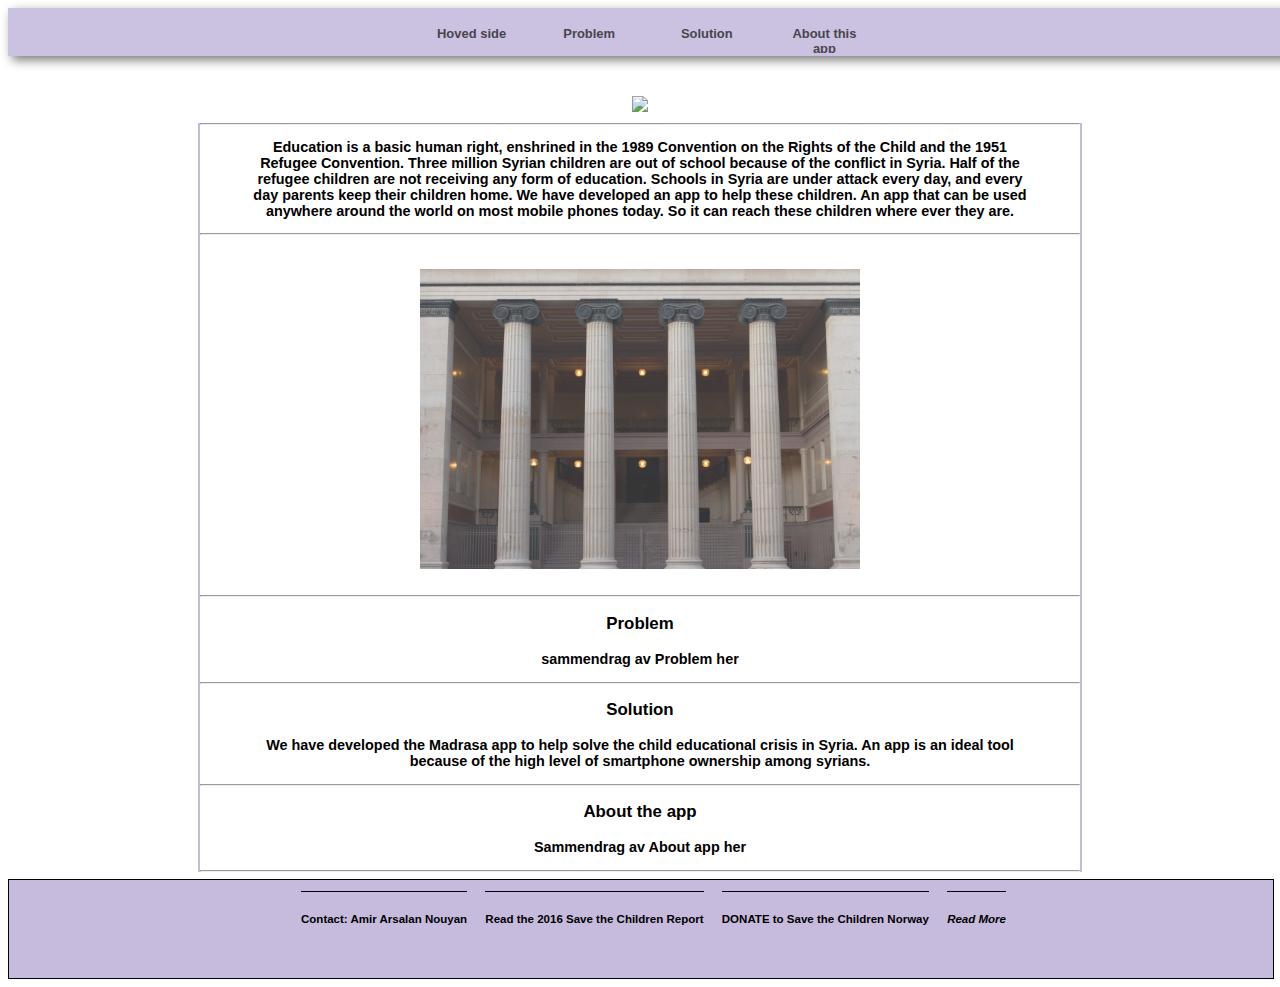
==== index.html @ 9a888bc0 "Fjernet Problem og app tekst" ====
<!DOCTYPE html>
<html lang="en">
<head>
    <meta charset="UTF-8">
    <meta name="viewport" content="width=device-width, initial-scale=1.0">
    <meta http-equiv="X-UA-Compatible" content="ie=edge">
    <link rel="stylesheet" type="text/css" href="testcss.css">
    <title>Document</title>
</head>
<body>
    
</body>
</html><!DOCTYPE html>
<html>
<head>
    <meta charset="utf-8">
    <link rel="stylesheet" type="text/css" href="style.css">
    <title>Madrasa</title>
</head>
<body>

    <nav><b>
            <ul>
                <li><b><a href="./hoved.html">Hoved side</b></a></li>
                <li><b><a href="#problem">Problem</b></a></li>
                <li><b><a href="#solution">Solution</b></a></li>
                <li><b><a href="#aboutapp">About this app</b></a></li>
                
            </ul>
        </nav>
    
       
        <header>
        <div class="bakgrunnh">
            <img src="header.jpg" class="header">
            </div>
            </header>
        
        <center class="container">
        <hr>
        <p>Education is a basic human right, enshrined in the 1989 Convention on the Rights of the Child and the 1951 Refugee Convention.

        Three million Syrian children are out of school because of the conflict in Syria. Half of the refugee children are not receiving any form of education. Schools in Syria are under attack every day, and every day parents keep their children home. 

        We have developed an app to help these children. An app that can be used anywhere around the world on most mobile phones today. So it can reach these children where ever they are.</p>
        <hr>
        
                     
        <div class= "bilder" align="center" >
            <img class="bilde" src="ruzired.jpg" alt="UZI">
            <img class="bilde" src="rlambo.jpg" alt="lambo">
            <img class="bilde" src="rjordan11.jpg" alt= "win like 96">
            <img class="bilde" src="rworld.jpg" alt = "world"></div>
            <hr>
        
            
        <h3 id="problem">Problem</h3>    
        <p>sammendrag av Problem her
        </p>
        <hr>
        
            
        <h3 id="solution">Solution</h3>    
        <p>We have developed the Madrasa app to help solve the child educational crisis in Syria. An app is an ideal tool because of the high level of smartphone ownership among syrians.</p>
        <hr>
        
        <h3 id="aboutapp">About the app</h3>
        <p>Sammendrag av About app her</p>
        <hr>
            
        </center>
        
        <footer>
            <center>
            <ul class="unordered" align="middle">
                <li><a href="https://www.facebook.com/profile.php?id=100009219853098" target="_blank"><strong>Contact:</strong> Amir Arsalan Nouyan</a></li>
                <li><a href="https://resourcecentre.savethechildren.net/node/13960/pdf/the_cost_of_war.pdf" target="_blank">Read the 2016 Save the Children Report</a></li>
                <li><a href="https://www.reddbarna.no/gi" target="_blank"><strong>DONATE</strong> to Save the Children Norway</a></li>
                <li><a href="/.readmore" target="_blank"><em>Read More</em></a></li>
            </ul></center>
		</footer>
                                                         
        <script src="scriptine.js"> </script>
        
</body>
</html>
---- testcss.css ----
body {
    background-color: white;
    text-align: center;
    font-size: 90%;
    font-family: sans-serif;
}

nav {
	position: fixed;
    overflow: hidden;
	background-color: #C6BBDD;
    width: 100vw;
    height: auto;
    opacity: 0.9;
    filter: alpha(opacity=90);
    box-shadow: 4px 4px 10px dimgrey;
    font-size: 90%;
    text-align: center;
}



nav li {
	display: inline-block;
	overflow: hidden;
    text-align: center;
    text-decoration: none;
	display: inline-block;
}



nav ul {
	padding:0;
	margin:0;
	position: relative;
	list-style: none;
	background-color: #C6BBDD;
	
}


nav li  {	
	color: #34313a;
	list-style: none;
	text-align: center;
	background-color: #C6BBDD;
	color: white;
	text-decoration: none;
	padding: 10px 10px;
}


a{
	padding-top: 6px;
	color: #34313a;
	float:left;
	display: inline-block;
	text-decoration: none;
	position: relative;
}


nav li a{
    margin: 2px;
	display: inline-block;
	height: 15px;
	width: 90px;
    color: #34313a;
}


nav li a:hover{
	margin-bottom: 3px;
	/*padding top makes sure the size does not grow in height*/
	padding-top:3px;
	background-color: #9975e5;
	border-radius: 10px;
	transition: all ease-in-out 300ms;
}

.container {
    margin-right: 15%;
    margin-left: 15%;
    border-left: 2px solid #C6BBDD;
    border-right: 2px solid #C6BBDD;
}

.bilde {
    width: 50%;
    height:300px;
    opacity: 0.8;
    filter: alpha(opacity=50);
    
}

.bilder{
    margin: auto;
    margin-bottom: 3%;
    padding-top: 3%;
    width: 100%;
}

.bakgrunnh {
    padding: auto;
    background-color: white;
    width: 100%;
    
}

.header {
    margin-top: 7%;
    float: center;
    width: 100vw;
}

hr {
    color: #C6BBDD; 
}

p {
    padding-left: 5%;
    padding-right: 5%;
    font-style: normal;
}

footer {
    width: 100%;
    height: auto;
    font-size: 80%;
    border: solid black 1px;
    background-color: #C6BBDD;
}

.unordered li {
    background-color: inherit;
    color: black;
    height: 45px;
    display: inline-block;
    margin-right: 15px;
    float: center;
    text-align: center;
    border-top: 1px groove black;
    margin-bottom: 1%;
    padding-top: 15px;
}

.unordered li a:hover{
    color: black;
	margin: 3px;
	padding-top: 3px;
	border-top: 1px solid;
	background-color: #9975e5;
	border-radius: 1px;
	transition: all ease-in-out 300ms;
}

.unordered li a:link {
    color: black;
}

.unordered li a:visited{
    color: #9975e5;
    background-color: azure;
}
---- style.css ----
body {
    background-color: white;
    text-align: center;
    font-size: 90%;
    font-family: sans-serif;
}

nav {
	position: fixed;
    overflow: hidden;
	background-color: #C6BBDD;
    width: 100vw;
    height: auto;
    opacity: 0.9;
    filter: alpha(opacity=90);
    box-shadow: 4px 4px 10px dimgrey;
    font-size: 90%;
    text-align: center;
}



nav li {
	display: inline-block;
	overflow: hidden;
    text-align: center;
    text-decoration: none;
	display: inline-block;
}



nav ul {
	padding:0;
	margin:0;
	position: relative;
	list-style: none;
	background-color: #C6BBDD;
	
}


nav li  {	
	color: #34313a;
	list-style: none;
	text-align: center;
	background-color: #C6BBDD;
	color: white;
	text-decoration: none;
	padding: 10px 10px;
}


a{
	padding-top: 6px;
	color: #34313a;
	float:left;
	display: inline-block;
	text-decoration: none;
	position: relative;
}


nav li a{
    margin: 2px;
	display: inline-block;
	height: 15px;
	width: 90px;
    color: #34313a;
}


nav li a:hover{
	margin-bottom: 3px;
	
	padding-top:3px;
	background-color: #9975e5;
	border-radius: 10px;
	transition: all ease-in-out 300ms;
}

.container {
    margin-right: 15%;
    margin-left: 15%;
    border-left: 2px solid #C6BBDD;
    border-right: 2px solid #C6BBDD;
}

.bilde {
    width: 50%;
    height:300px;
    opacity: 0.8;
    filter: alpha(opacity=50);
    
}

.bilder{
    margin: auto;
    margin-bottom: 3%;
    padding-top: 3%;
    width: 100%;
}

.bakgrunnh {
    padding: auto;
    background-color: white;
    width: 100%;
    
}

.header {
    margin-top: 7%;
    float: center;
    width: 100vw;
}

hr {
    color: #C6BBDD; 
}

p {
    padding-left: 5%;
    padding-right: 5%;
    font-style: normal;
}

footer {
    width: 100%;
    height: auto;
    font-size: 80%;
    border: solid black 1px;
    background-color: #C6BBDD;
}

.unordered li {
    background-color: inherit;
    color: black;
    height: 45px;
    display: inline-block;
    margin-right: 15px;
    
    text-align: center;
    border-top: 1px groove black;
    margin-bottom: 1%;
    padding-top: 15px;
}

.unordered li a:hover{
    color: black;
	margin: 3px;
	padding-top: 3px;
	border-top: 1px solid;
	background-color: #9975e5;
	border-radius: 1px;
	transition: all ease-in-out 300ms;
}

.unordered li a:link {
    color: black;
}

.unordered li a:visited{
    color: #9975e5;
    background-color: azure;
}
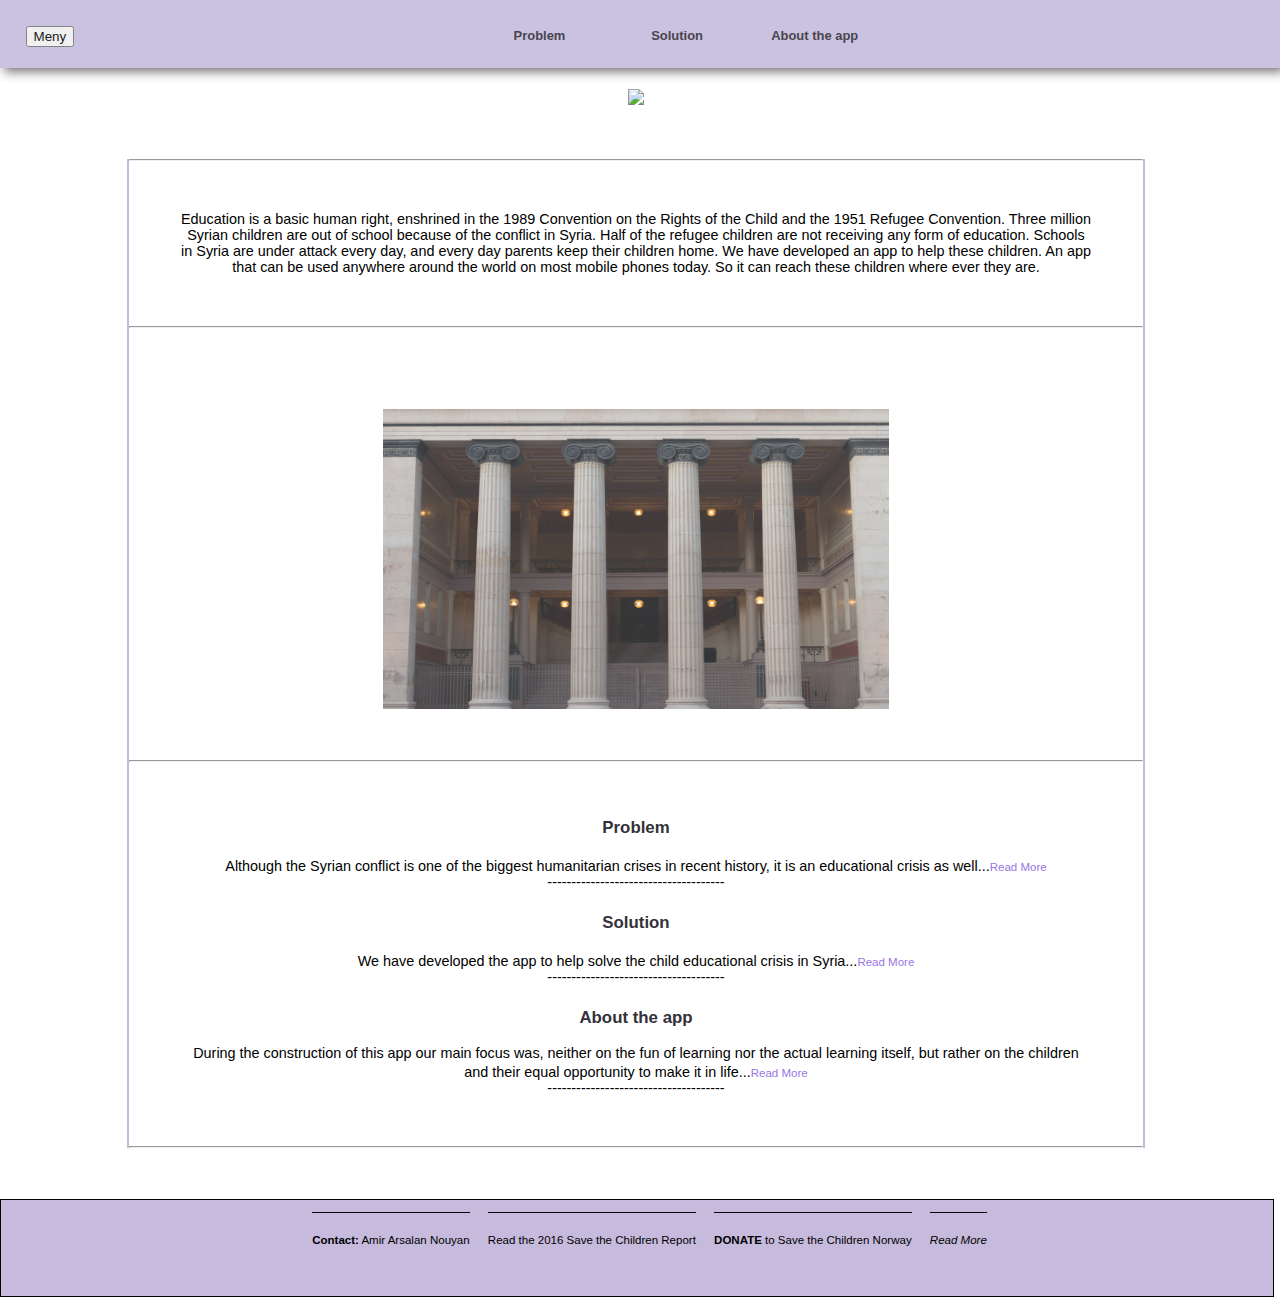
==== commit 5fb23c48: "Add files via upload" ====
--- a/index.html
+++ b/index.html
@@ -1,5 +1,26 @@
 <!DOCTYPE html>
 <html lang="en">
+<style>    
+    .dropdown {
+    position: relative;
+    display: inline-block;
+}
+
+.dropdown-content {
+    display: none;
+    position: absolute;
+    background-color: inherit;
+    min-width: 50px;
+    box-shadow: 4px 4px 10px dimgrey;
+    padding: 7px 7px;
+    z-index: 1;
+}
+
+.dropdown:hover .dropdown-content {
+    display: block;
+    z-index: 1;
+}
+</style>
 <head>
     <meta charset="UTF-8">
     <meta name="viewport" content="width=device-width, initial-scale=1.0">
@@ -14,19 +35,30 @@
 <html>
 <head>
     <meta charset="utf-8">
-    <link rel="stylesheet" type="text/css" href="style.css">
+    <link rel="stylesheet" type="text/css" href="testcss.css">
     <title>Madrasa</title>
 </head>
 <body>
 
     <nav><b>
+            
+                <button class="dropdown">
+                            <span align="left">Meny</span>
+                            <div class="dropdown-content">
+                            <ul>
+                            <li><a href="./index.html">Home</a></li>
+                            <hr>
+                            <li><a href="./hoved.html">About the app</a></li>
+                            </ul>
+                            </div>
+                </button>
             <ul>
-                <li><b><a href="./hoved.html">Hoved side</b></a></li>
-                <li><b><a href="#problem">Problem</b></a></li>
-                <li><b><a href="#solution">Solution</b></a></li>
-                <li><b><a href="#aboutapp">About this app</b></a></li>
+                <li><a href="#problem">Problem</a></li>
+                <li><a href="#solution">Solution</a></li>
+                <li><a href="#aboutapp"class="aboutapp">About the app</a></li>
                 
             </ul>
+        </b>
         </nav>
     
        
@@ -54,18 +86,21 @@
             <hr>
         
             
-        <h3 id="problem">Problem</h3>    
-        <p>sammendrag av Problem her
+            <h3><a href="./hoved.html#problem"id="problem">Problem</a></h3>    
+            <p>Although the Syrian conflict is one of the biggest humanitarian crises in recent history, it is an educational crisis as well...<a href="./hoved.html#problem" class="readmore">Read More</a><br>
+            -------------------------------------
         </p>
-        <hr>
         
             
-        <h3 id="solution">Solution</h3>    
-        <p>We have developed the Madrasa app to help solve the child educational crisis in Syria. An app is an ideal tool because of the high level of smartphone ownership among syrians.</p>
-        <hr>
+            <h3><a href="./hoved#solution"id="solution">Solution</a></h3>    
+            <p>We have developed the app to help solve the child educational crisis in Syria...<a href="./hoved#solution" class="readmore">Read More</a><br>
+            -------------------------------------
+        </p>
         
-        <h3 id="aboutapp">About the app</h3>
-        <p>Sammendrag av About app her</p>
+            <h3><a href="./hoved#aboutapp"id="aboutapp">About the app</a></h3>
+        <p>During the construction of this app our main focus was, neither on the fun of learning nor the actual learning itself, but rather on the children and their equal opportunity to make it in life...<a href="./hoved#aboutapp" class=readmore>Read More</a><br>
+            -------------------------------------
+        </p>
         <hr>
             
         </center>
@@ -83,4 +118,4 @@
         <script src="scriptine.js"> </script>
         
 </body>
-</html>
+</html>--- a/testcss.css
+++ b/testcss.css
@@ -3,19 +3,23 @@
     text-align: center;
     font-size: 90%;
     font-family: sans-serif;
+    overflow-x: hidden;
+    margin-top: 0;
+    margin-left: 0;
 }
 
 nav {
 	position: fixed;
-    overflow: hidden;
+    overflow: visible;
 	background-color: #C6BBDD;
-    width: 100vw;
+    width: 100%;
     height: auto;
     opacity: 0.9;
     filter: alpha(opacity=90);
     box-shadow: 4px 4px 10px dimgrey;
     font-size: 90%;
     text-align: center;
+    z-index: 500;
 }
 
 
@@ -47,14 +51,14 @@
 	background-color: #C6BBDD;
 	color: white;
 	text-decoration: none;
-	padding: 10px 10px;
+	padding: 20px 20px;
 }
 
 
 a{
 	padding-top: 6px;
 	color: #34313a;
-	float:left;
+	float: center;
 	display: inline-block;
 	text-decoration: none;
 	position: relative;
@@ -68,6 +72,8 @@
 	width: 90px;
     color: #34313a;
 }
+
+
 
 
 nav li a:hover{
@@ -80,8 +86,8 @@
 }
 
 .container {
-    margin-right: 15%;
-    margin-left: 15%;
+    margin-right: 10%;
+    margin-left: 10%;
     border-left: 2px solid #C6BBDD;
     border-right: 2px solid #C6BBDD;
 }
@@ -99,6 +105,7 @@
     margin-bottom: 3%;
     padding-top: 3%;
     width: 100%;
+    
 }
 
 .bakgrunnh {
@@ -112,16 +119,27 @@
     margin-top: 7%;
     float: center;
     width: 100vw;
+    z-index: 1;
+    
 }
 
 hr {
     color: #C6BBDD; 
+}
+
+h3 {
+    float: center;
 }
 
 p {
     padding-left: 5%;
     padding-right: 5%;
     font-style: normal;
+}
+
+.p2 {
+    margin-left: 40%;
+    margin-right: 40%;
 }
 
 footer {
@@ -160,6 +178,40 @@
 }
 
 .unordered li a:visited{
+    color: black;
+    background-color: azure;
+}
+
+script {
+    position: static;
+    z-index: -1;
+}
+
+button {
+    float: left;
+    position: fixed;
+    z-index: 500;
+    margin-top: 2%;
+    margin-bottom: 1%;
+    margin-left: 2%;
+}
+
+.problem {
+    color: black;
+	margin: 3px;
+	padding-top: 3px;
+	border-top: 1px solid;
+	background-color: #9975e5;
+	border-radius: 1px;
+	transition: all ease-in-out 300ms;
+}
+
+.readmore {
     color: #9975e5;
-    background-color: azure;
-}
+    font-size: 80%;
+}
+
+hr {
+    margin-top: 5%;
+    margin-bottom: 5%;
+}
--- a/testcss.css
+++ b/testcss.css
@@ -3,19 +3,23 @@
     text-align: center;
     font-size: 90%;
     font-family: sans-serif;
+    overflow-x: hidden;
+    margin-top: 0;
+    margin-left: 0;
 }
 
 nav {
 	position: fixed;
-    overflow: hidden;
+    overflow: visible;
 	background-color: #C6BBDD;
-    width: 100vw;
+    width: 100%;
     height: auto;
     opacity: 0.9;
     filter: alpha(opacity=90);
     box-shadow: 4px 4px 10px dimgrey;
     font-size: 90%;
     text-align: center;
+    z-index: 500;
 }
 
 
@@ -47,14 +51,14 @@
 	background-color: #C6BBDD;
 	color: white;
 	text-decoration: none;
-	padding: 10px 10px;
+	padding: 20px 20px;
 }
 
 
 a{
 	padding-top: 6px;
 	color: #34313a;
-	float:left;
+	float: center;
 	display: inline-block;
 	text-decoration: none;
 	position: relative;
@@ -68,6 +72,8 @@
 	width: 90px;
     color: #34313a;
 }
+
+
 
 
 nav li a:hover{
@@ -80,8 +86,8 @@
 }
 
 .container {
-    margin-right: 15%;
-    margin-left: 15%;
+    margin-right: 10%;
+    margin-left: 10%;
     border-left: 2px solid #C6BBDD;
     border-right: 2px solid #C6BBDD;
 }
@@ -99,6 +105,7 @@
     margin-bottom: 3%;
     padding-top: 3%;
     width: 100%;
+    
 }
 
 .bakgrunnh {
@@ -112,16 +119,27 @@
     margin-top: 7%;
     float: center;
     width: 100vw;
+    z-index: 1;
+    
 }
 
 hr {
     color: #C6BBDD; 
+}
+
+h3 {
+    float: center;
 }
 
 p {
     padding-left: 5%;
     padding-right: 5%;
     font-style: normal;
+}
+
+.p2 {
+    margin-left: 40%;
+    margin-right: 40%;
 }
 
 footer {
@@ -160,6 +178,40 @@
 }
 
 .unordered li a:visited{
+    color: black;
+    background-color: azure;
+}
+
+script {
+    position: static;
+    z-index: -1;
+}
+
+button {
+    float: left;
+    position: fixed;
+    z-index: 500;
+    margin-top: 2%;
+    margin-bottom: 1%;
+    margin-left: 2%;
+}
+
+.problem {
+    color: black;
+	margin: 3px;
+	padding-top: 3px;
+	border-top: 1px solid;
+	background-color: #9975e5;
+	border-radius: 1px;
+	transition: all ease-in-out 300ms;
+}
+
+.readmore {
     color: #9975e5;
-    background-color: azure;
-}
+    font-size: 80%;
+}
+
+hr {
+    margin-top: 5%;
+    margin-bottom: 5%;
+}
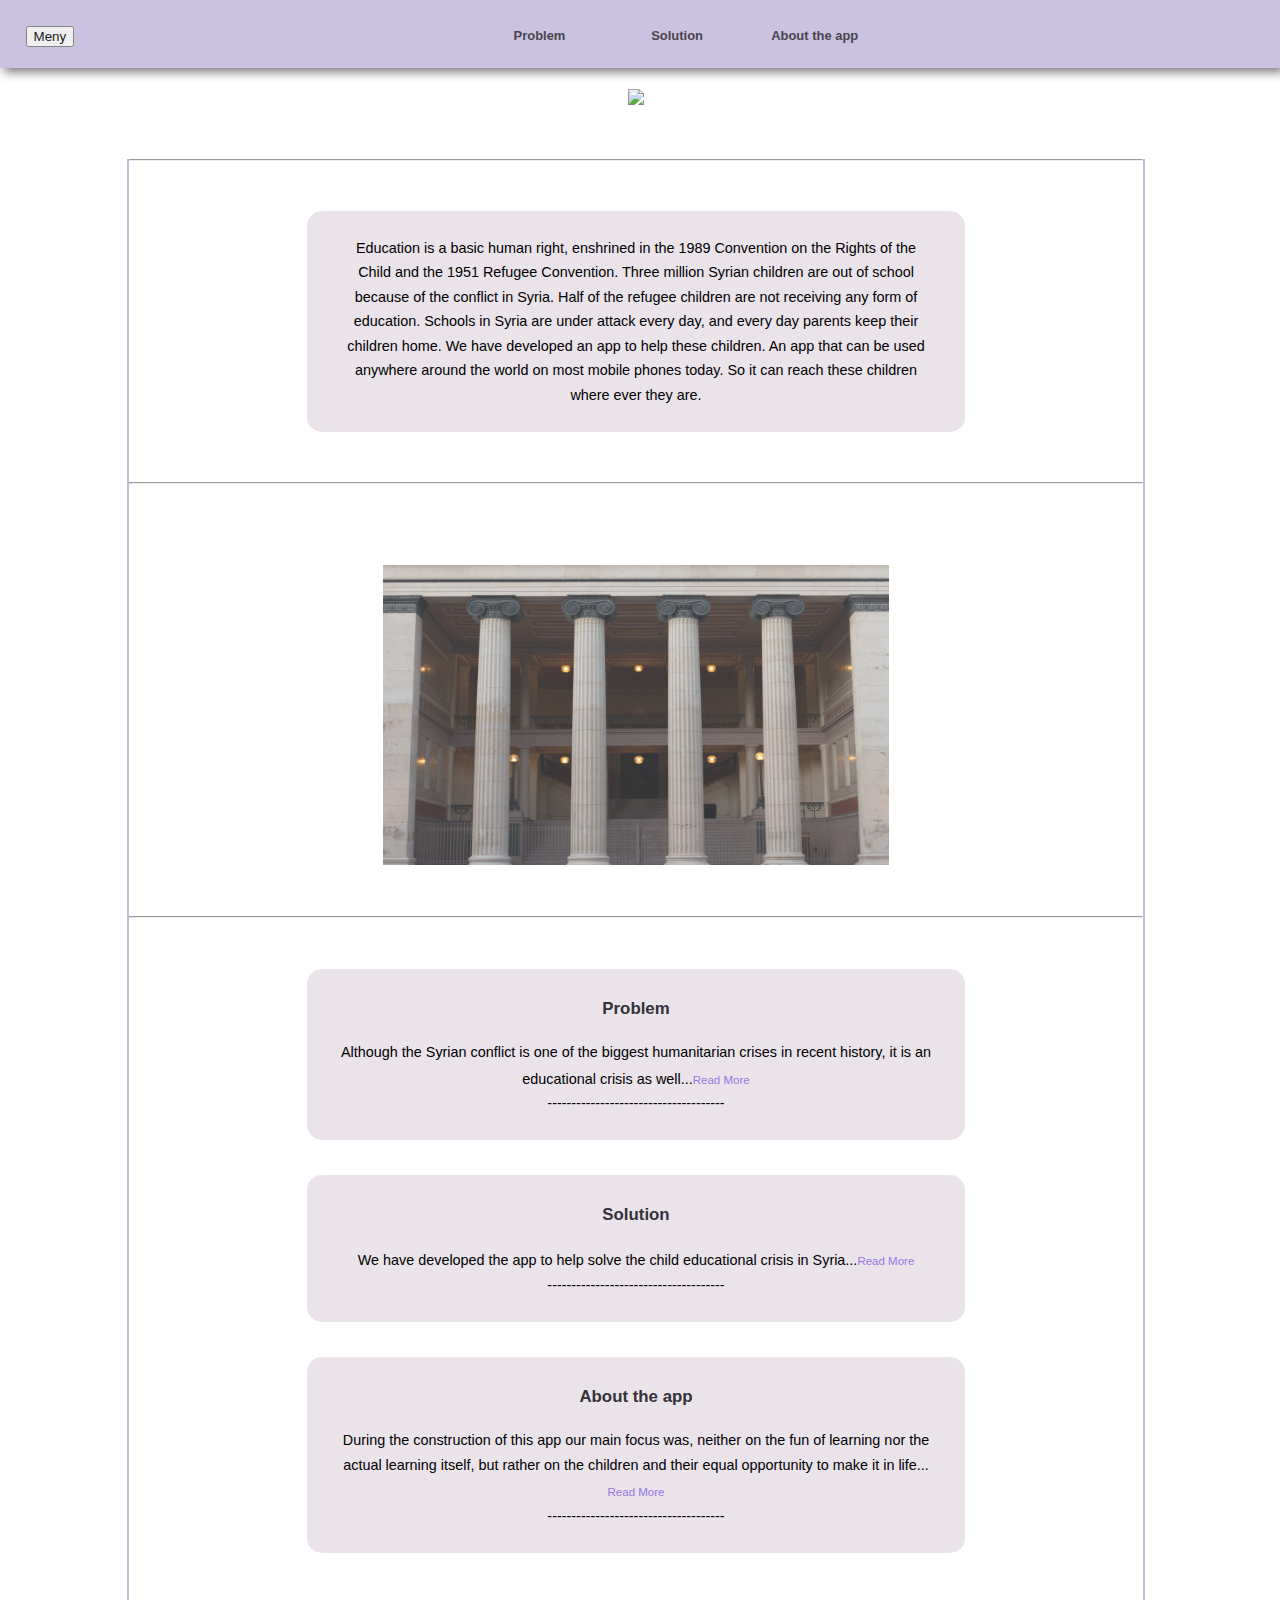
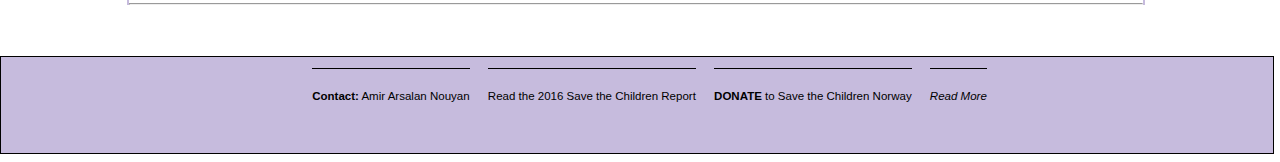
==== commit 6be66646: "Add files via upload" ====
--- a/index.html
+++ b/index.html
@@ -70,11 +70,13 @@
         
         <center class="container">
         <hr>
+        <div class="box">
         <p>Education is a basic human right, enshrined in the 1989 Convention on the Rights of the Child and the 1951 Refugee Convention.
 
         Three million Syrian children are out of school because of the conflict in Syria. Half of the refugee children are not receiving any form of education. Schools in Syria are under attack every day, and every day parents keep their children home. 
 
         We have developed an app to help these children. An app that can be used anywhere around the world on most mobile phones today. So it can reach these children where ever they are.</p>
+        </div>
         <hr>
         
                      
@@ -85,22 +87,28 @@
             <img class="bilde" src="rworld.jpg" alt = "world"></div>
             <hr>
         
-            
+            <div class="box">
             <h3><a href="./hoved.html#problem"id="problem">Problem</a></h3>    
             <p>Although the Syrian conflict is one of the biggest humanitarian crises in recent history, it is an educational crisis as well...<a href="./hoved.html#problem" class="readmore">Read More</a><br>
             -------------------------------------
-        </p>
+            </p>
+            </div>
         
             
-            <h3><a href="./hoved#solution"id="solution">Solution</a></h3>    
+        <div class="box">
+            <h3><a href="./hoved.html#solution"id="solution">Solution</a></h3>    
             <p>We have developed the app to help solve the child educational crisis in Syria...<a href="./hoved#solution" class="readmore">Read More</a><br>
             -------------------------------------
-        </p>
+            </p>
+        </div>
         
-            <h3><a href="./hoved#aboutapp"id="aboutapp">About the app</a></h3>
-        <p>During the construction of this app our main focus was, neither on the fun of learning nor the actual learning itself, but rather on the children and their equal opportunity to make it in life...<a href="./hoved#aboutapp" class=readmore>Read More</a><br>
-            -------------------------------------
-        </p>
+        <div class="box">
+        <h3><a href="./hoved.html#aboutapp"id="aboutapp">About the app</a></h3>
+            <p>During the construction of this app our main focus was, neither on the fun of learning nor the actual learning itself, but rather on the children and their equal opportunity to make it in life...<a href="./hoved#aboutapp" class=readmore>Read More</a><br>
+                -------------------------------------
+            </p>
+        </div>
+            
         <hr>
             
         </center>
--- a/testcss.css
+++ b/testcss.css
@@ -129,6 +129,7 @@
 
 h3 {
     float: center;
+    margin-top: 10px;
 }
 
 p {
@@ -215,3 +216,30 @@
     margin-top: 5%;
     margin-bottom: 5%;
 }
+
+.box {
+    background-color: #EAE3EA;
+    width: 65%;
+    height: 50%;
+    border-radius: 15px;
+    margin-bottom: 35px;
+    padding-top: 10px;
+    padding-bottom: 10px;
+    line-height: 1.7;
+
+}
+
+.box1 {
+    background-color: #EAE3EA;
+    width: 65%;
+    height: 50%;
+    border-radius: 15px;
+    margin-bottom: 35px;
+    padding-top: 10px;
+    padding-bottom: 10px;
+    line-height: 1.7;
+}
+
+.box1 p {
+    font-size: 115%;
+}
--- a/testcss.css
+++ b/testcss.css
@@ -129,6 +129,7 @@
 
 h3 {
     float: center;
+    margin-top: 10px;
 }
 
 p {
@@ -215,3 +216,30 @@
     margin-top: 5%;
     margin-bottom: 5%;
 }
+
+.box {
+    background-color: #EAE3EA;
+    width: 65%;
+    height: 50%;
+    border-radius: 15px;
+    margin-bottom: 35px;
+    padding-top: 10px;
+    padding-bottom: 10px;
+    line-height: 1.7;
+
+}
+
+.box1 {
+    background-color: #EAE3EA;
+    width: 65%;
+    height: 50%;
+    border-radius: 15px;
+    margin-bottom: 35px;
+    padding-top: 10px;
+    padding-bottom: 10px;
+    line-height: 1.7;
+}
+
+.box1 p {
+    font-size: 115%;
+}
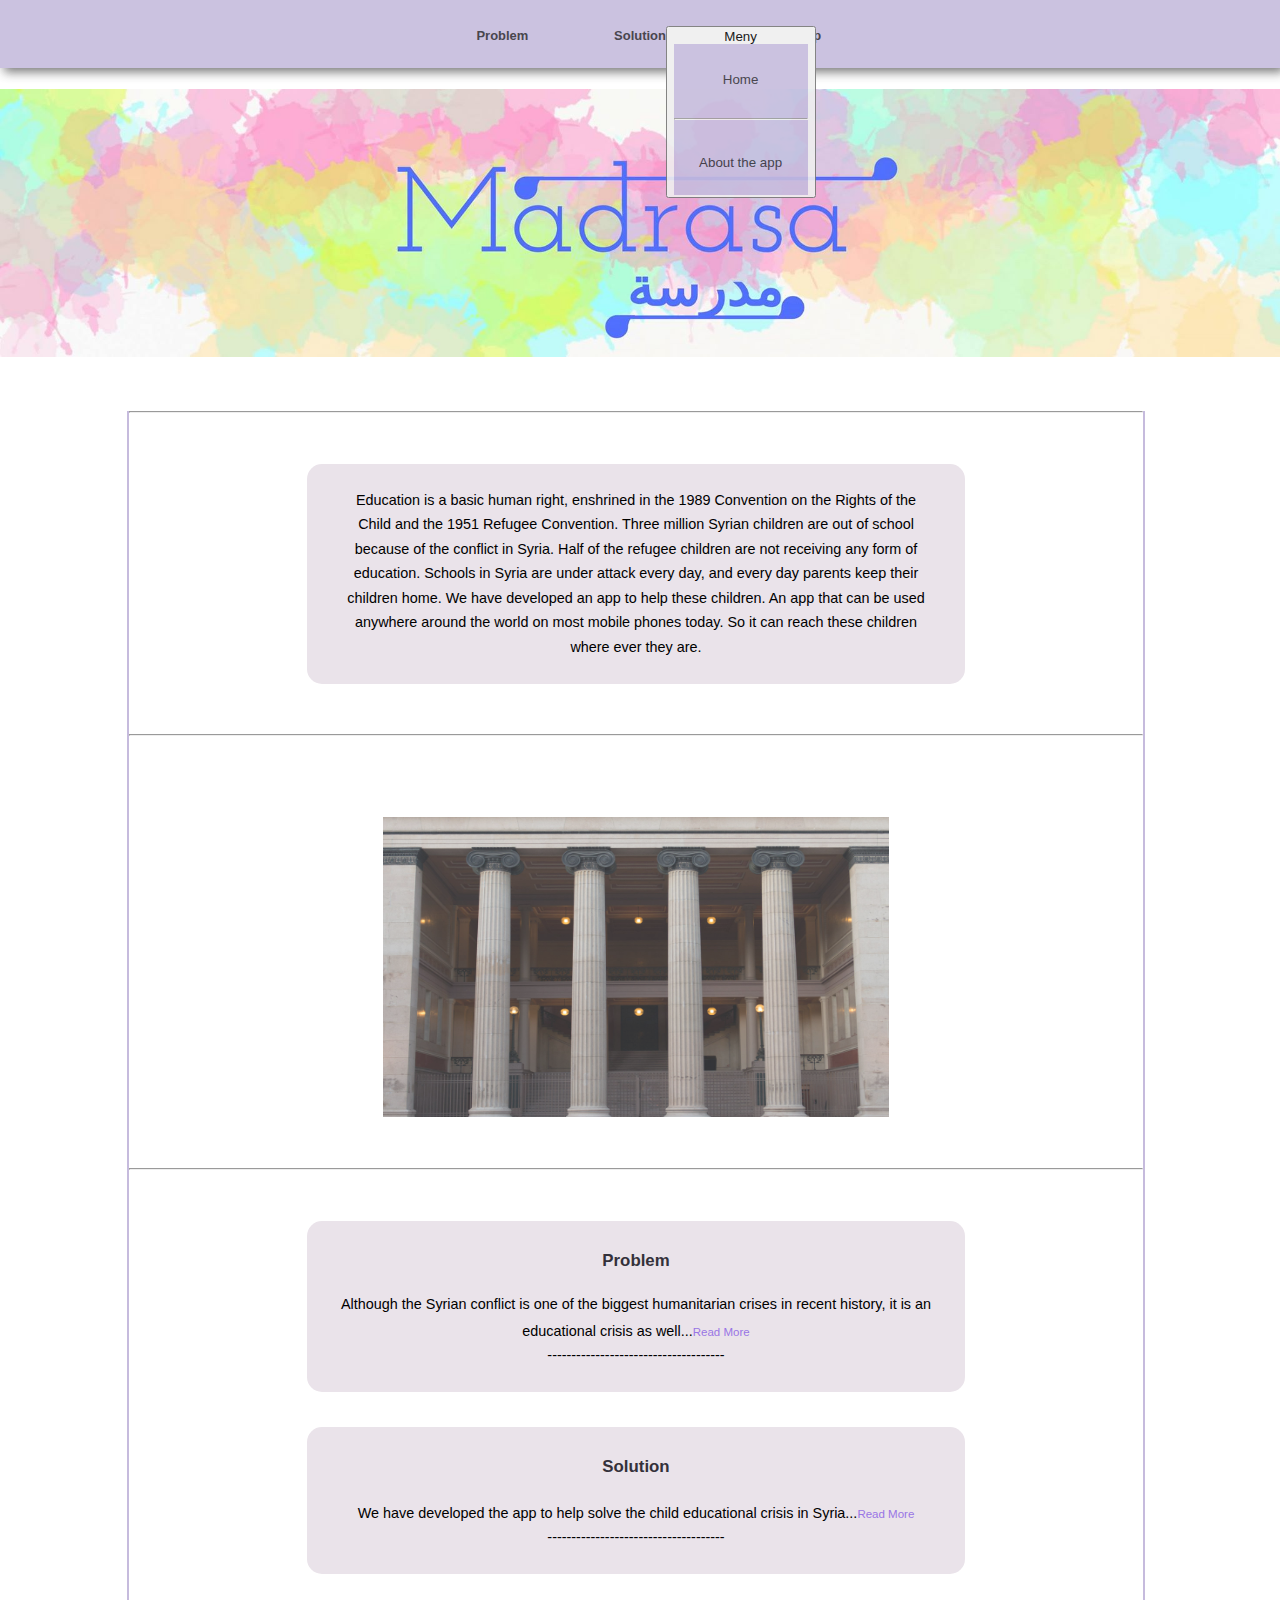
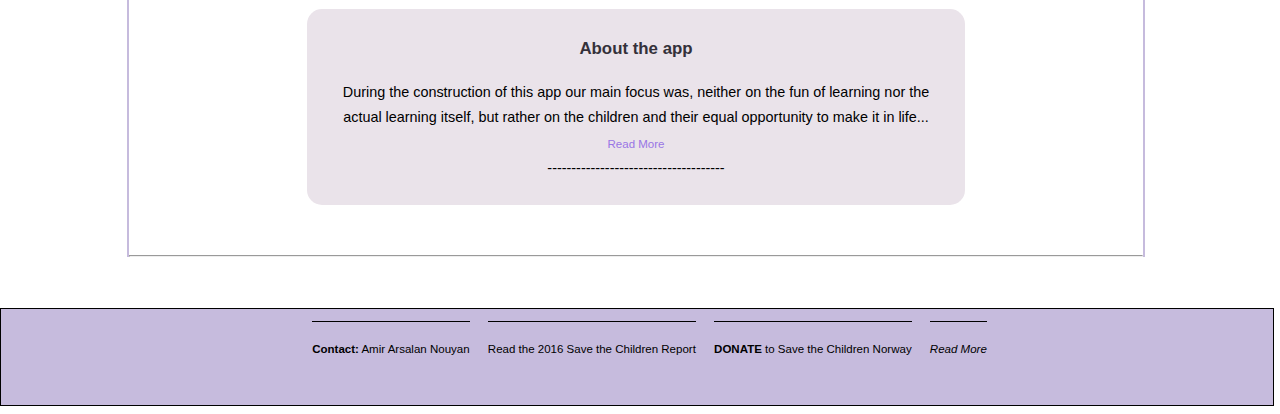
==== commit c39d4263: "Add files via upload" ====
--- a/index.html
+++ b/index.html
@@ -1,41 +1,9 @@
 <!DOCTYPE html>
 <html lang="en">
-<style>    
-    .dropdown {
-    position: relative;
-    display: inline-block;
-}
-
-.dropdown-content {
-    display: none;
-    position: absolute;
-    background-color: inherit;
-    min-width: 50px;
-    box-shadow: 4px 4px 10px dimgrey;
-    padding: 7px 7px;
-    z-index: 1;
-}
-
-.dropdown:hover .dropdown-content {
-    display: block;
-    z-index: 1;
-}
-</style>
-<head>
-    <meta charset="UTF-8">
-    <meta name="viewport" content="width=device-width, initial-scale=1.0">
-    <meta http-equiv="X-UA-Compatible" content="ie=edge">
-    <link rel="stylesheet" type="text/css" href="testcss.css">
-    <title>Document</title>
-</head>
-<body>
-    
-</body>
-</html><!DOCTYPE html>
-<html>
 <head>
     <meta charset="utf-8">
     <link rel="stylesheet" type="text/css" href="testcss.css">
+    <meta name="viewport" content="width=device-width, initial-scale=1.0">
     <title>Madrasa</title>
 </head>
 <body>
@@ -64,7 +32,7 @@
        
         <header>
         <div class="bakgrunnh">
-            <img src="header.jpg" class="header">
+            <img src="madrasa.jpg" class="header">
             </div>
             </header>
         
@@ -81,10 +49,10 @@
         
                      
         <div class= "bilder" align="center" >
-            <img class="bilde" src="ruzired.jpg" alt="UZI">
-            <img class="bilde" src="rlambo.jpg" alt="lambo">
-            <img class="bilde" src="rjordan11.jpg" alt= "win like 96">
-            <img class="bilde" src="rworld.jpg" alt = "world"></div>
+            <img class="bilde" src="./ruzired.jpg" alt="UZI">
+            <img class="bilde" src="./rlambo.jpg" alt="lambo">
+            <img class="bilde" src="./rjordan11.jpg" alt= "win like 96">
+            <img class="bilde" src="./rworld.jpg" alt = "world"></div>
             <hr>
         
             <div class="box">
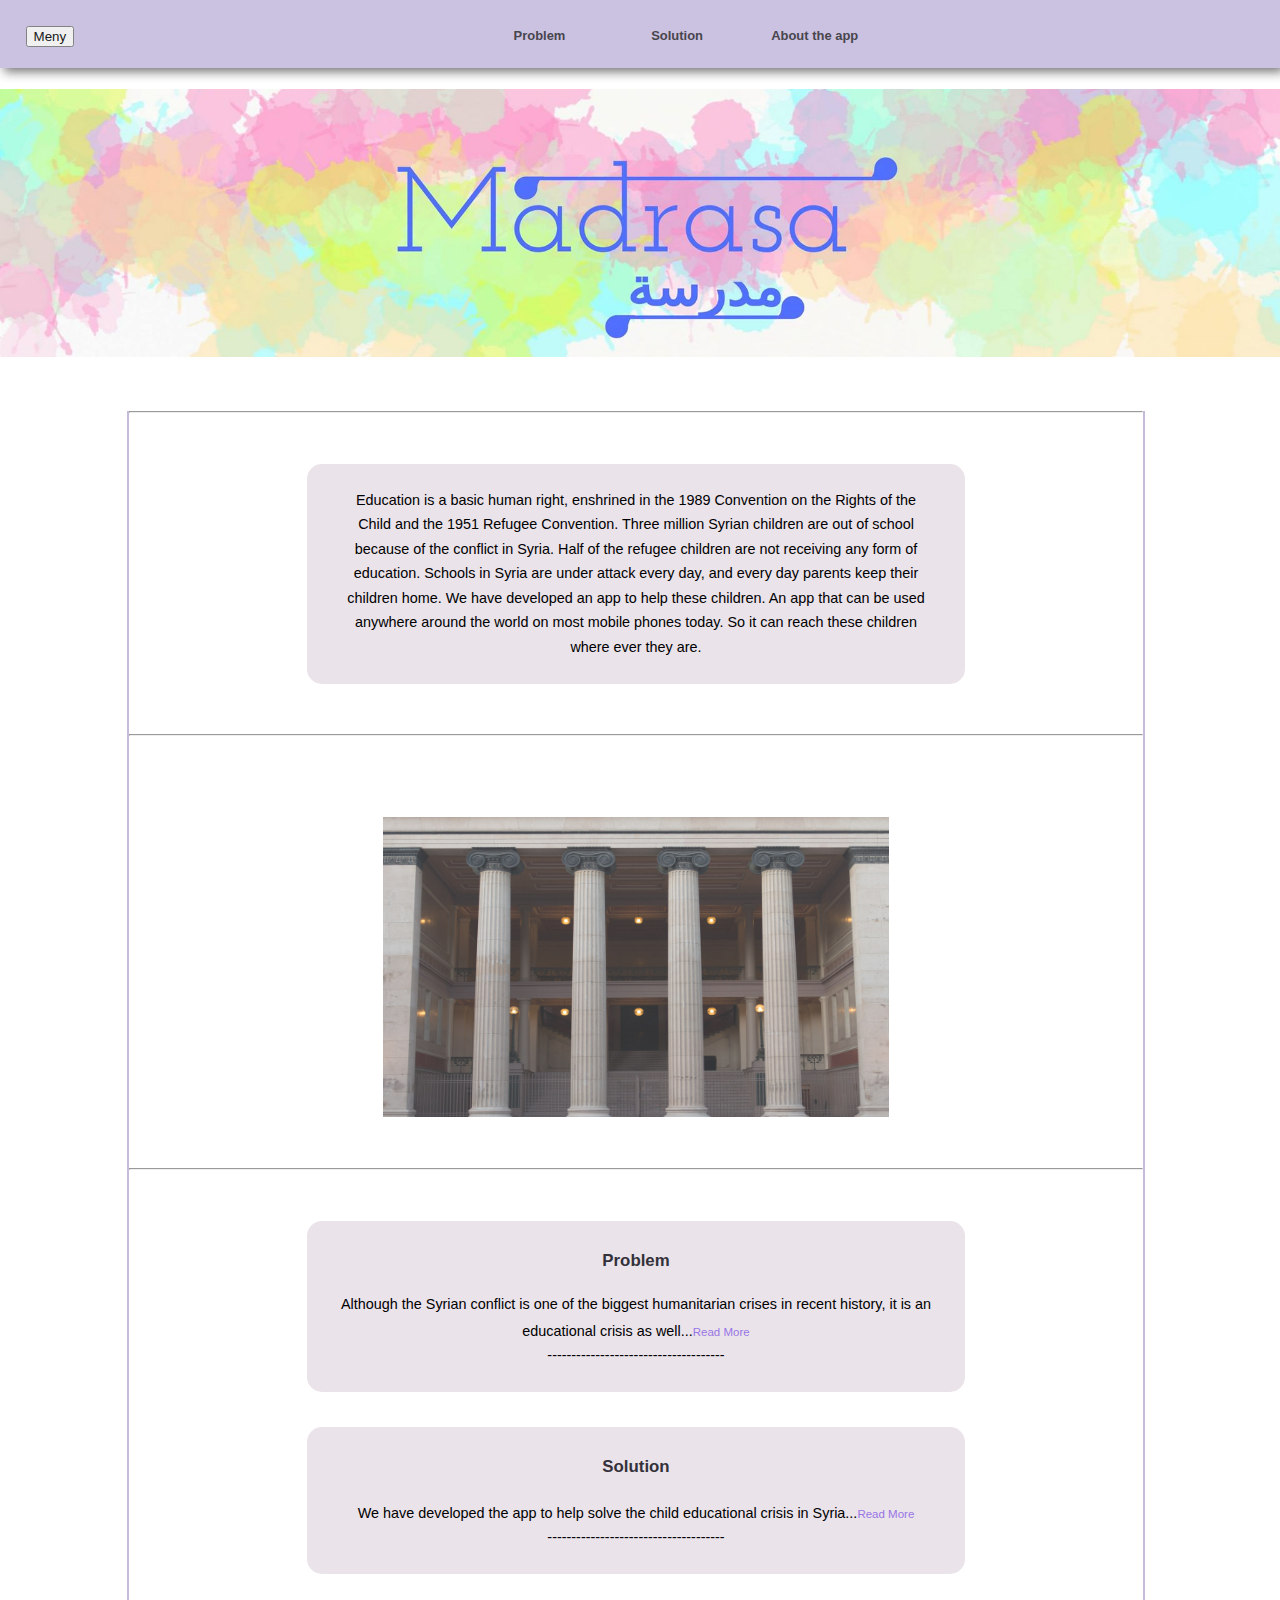
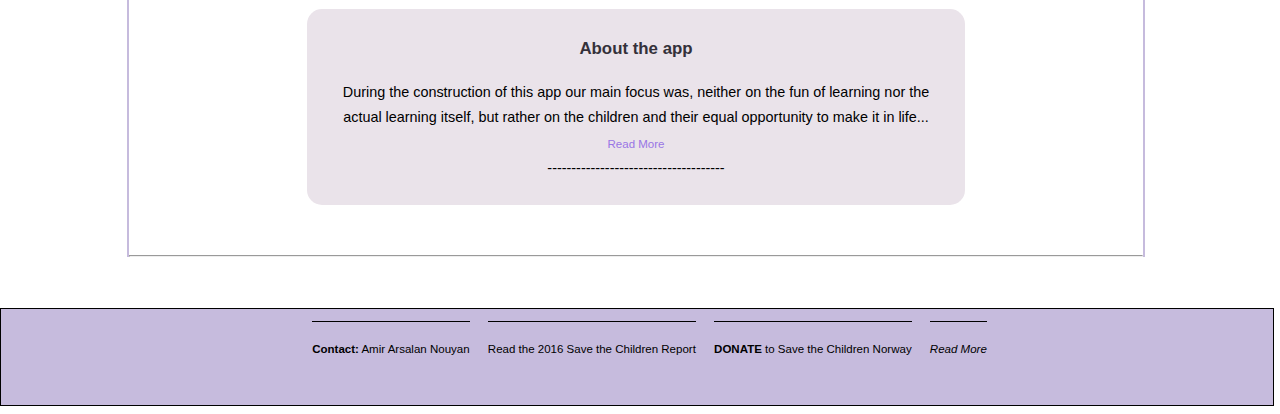
==== commit 88b583d7: "oppdaterte css referanse" ====
--- a/index.html
+++ b/index.html
@@ -2,8 +2,9 @@
 <html lang="en">
 <head>
     <meta charset="utf-8">
-    <link rel="stylesheet" type="text/css" href="testcss.css">
+    <link rel="stylesheet" type="text/css" href="style.css">
     <meta name="viewport" content="width=device-width, initial-scale=1.0">
+	<meta http-equiv="X-UA-Compatible" content="ie=edge">
     <title>Madrasa</title>
 </head>
 <body>
@@ -94,4 +95,4 @@
         <script src="scriptine.js"> </script>
         
 </body>
-</html>+</html>
--- a/style.css
+++ b/style.css
@@ -0,0 +1,267 @@
+body {
+    background-color: white;
+    text-align: center;
+    font-size: 90%;
+    font-family: sans-serif;
+    overflow-x: hidden;
+    margin-top: 0;
+    margin-left: 0;
+}
+
+nav {
+	position: fixed;
+    overflow: visible;
+	background-color: #C6BBDD;
+    width: 100%;
+    height: auto;
+    opacity: 0.9;
+    filter: alpha(opacity=90);
+    box-shadow: 4px 4px 10px dimgrey;
+    font-size: 90%;
+    text-align: center;
+    z-index: 500;
+}
+
+
+
+nav li {
+	display: inline-block;
+	overflow: hidden;
+    text-align: center;
+    text-decoration: none;
+	display: inline-block;
+}
+
+
+
+nav ul {
+	padding:0;
+	margin:0;
+	position: relative;
+	list-style: none;
+	background-color: #C6BBDD;
+	
+}
+
+
+nav li  {	
+	color: #34313a;
+	list-style: none;
+	text-align: center;
+	background-color: #C6BBDD;
+	color: white;
+	text-decoration: none;
+	padding: 20px 20px;
+}
+
+
+a{
+	padding-top: 6px;
+	color: #34313a;
+	float: center;
+	display: inline-block;
+	text-decoration: none;
+	position: relative;
+}
+
+
+nav li a{
+    margin: 2px;
+	display: inline-block;
+	height: 15px;
+	width: 90px;
+    color: #34313a;
+}
+
+
+
+
+nav li a:hover{
+	margin-bottom: 3px;
+	/*padding top makes sure the size does not grow in height*/
+	padding-top:3px;
+	background-color: #9975e5;
+	border-radius: 10px;
+	transition: all ease-in-out 300ms;
+}
+
+.container {
+    margin-right: 10%;
+    margin-left: 10%;
+    border-left: 2px solid #C6BBDD;
+    border-right: 2px solid #C6BBDD;
+}
+
+.bilde {
+    width: 50%;
+    height:300px;
+    opacity: 0.8;
+    filter: alpha(opacity=50);
+    
+}
+
+.bilder{
+    margin: auto;
+    margin-bottom: 3%;
+    padding-top: 3%;
+    width: 100%;
+    
+}
+
+.bakgrunnh {
+    padding: auto;
+    background-color: white;
+    width: 100%;
+    
+}
+
+.header {
+    margin-top: 7%;
+    float: center;
+    width: 100vw;
+    z-index: 1;
+    
+}
+
+hr {
+    color: #C6BBDD; 
+}
+
+h3 {
+    float: center;
+    margin-top: 10px;
+}
+
+p {
+    padding-left: 5%;
+    padding-right: 5%;
+    font-style: normal;
+}
+
+.p2 {
+    margin-left: 40%;
+    margin-right: 40%;
+}
+
+footer {
+    width: 100%;
+    height: auto;
+    font-size: 80%;
+    border: solid black 1px;
+    background-color: #C6BBDD;
+}
+
+.unordered li {
+    background-color: inherit;
+    color: black;
+    height: 45px;
+    display: inline-block;
+    margin-right: 15px;
+    float: center;
+    text-align: center;
+    border-top: 1px groove black;
+    margin-bottom: 1%;
+    padding-top: 15px;
+}
+
+.unordered li a:hover{
+    color: black;
+	margin: 3px;
+	padding-top: 3px;
+	border-top: 1px solid;
+	background-color: #9975e5;
+	border-radius: 1px;
+	transition: all ease-in-out 300ms;
+}
+
+.unordered li a:link {
+    color: black;
+}
+
+.unordered li a:visited{
+    color: black;
+    background-color: azure;
+}
+
+script {
+    position: static;
+    z-index: -1;
+}
+
+button {
+    float: left;
+    position: fixed;
+    z-index: 500;
+    margin-top: 2%;
+    margin-bottom: 1%;
+    margin-left: 2%;
+}
+
+.problem {
+    color: black;
+	margin: 3px;
+	padding-top: 3px;
+	border-top: 1px solid;
+	background-color: #9975e5;
+	border-radius: 1px;
+	transition: all ease-in-out 300ms;
+}
+
+.readmore {
+    color: #9975e5;
+    font-size: 80%;
+}
+
+hr {
+    margin-top: 5%;
+    margin-bottom: 5%;
+}
+
+.box {
+    background-color: #EAE3EA;
+    width: 65%;
+    height: 50%;
+    border-radius: 15px;
+    margin-bottom: 35px;
+    padding-top: 10px;
+    padding-bottom: 10px;
+    line-height: 1.7;
+
+}
+
+.box1 {
+    background-color: #EAE3EA;
+    width: 65%;
+    height: 50%;
+    border-radius: 15px;
+    margin-bottom: 35px;
+    padding-top: 10px;
+    padding-bottom: 10px;
+    line-height: 1.7;
+}
+
+.box1 p {
+    font-size: 115%;
+}
+
+  .dropdown {
+    position: relative;
+    display: inline-block;
+}
+
+.dropdown-content {
+    display: none;
+    position: absolute;
+    background-color: inherit;
+    min-width: 50px;
+    box-shadow: 4px 4px 10px dimgrey;
+    padding: 7px 7px;
+    z-index: 1;
+}
+
+.dropdown:hover .dropdown-content {
+    display: block;
+    z-index: 1;
+}
+
+
